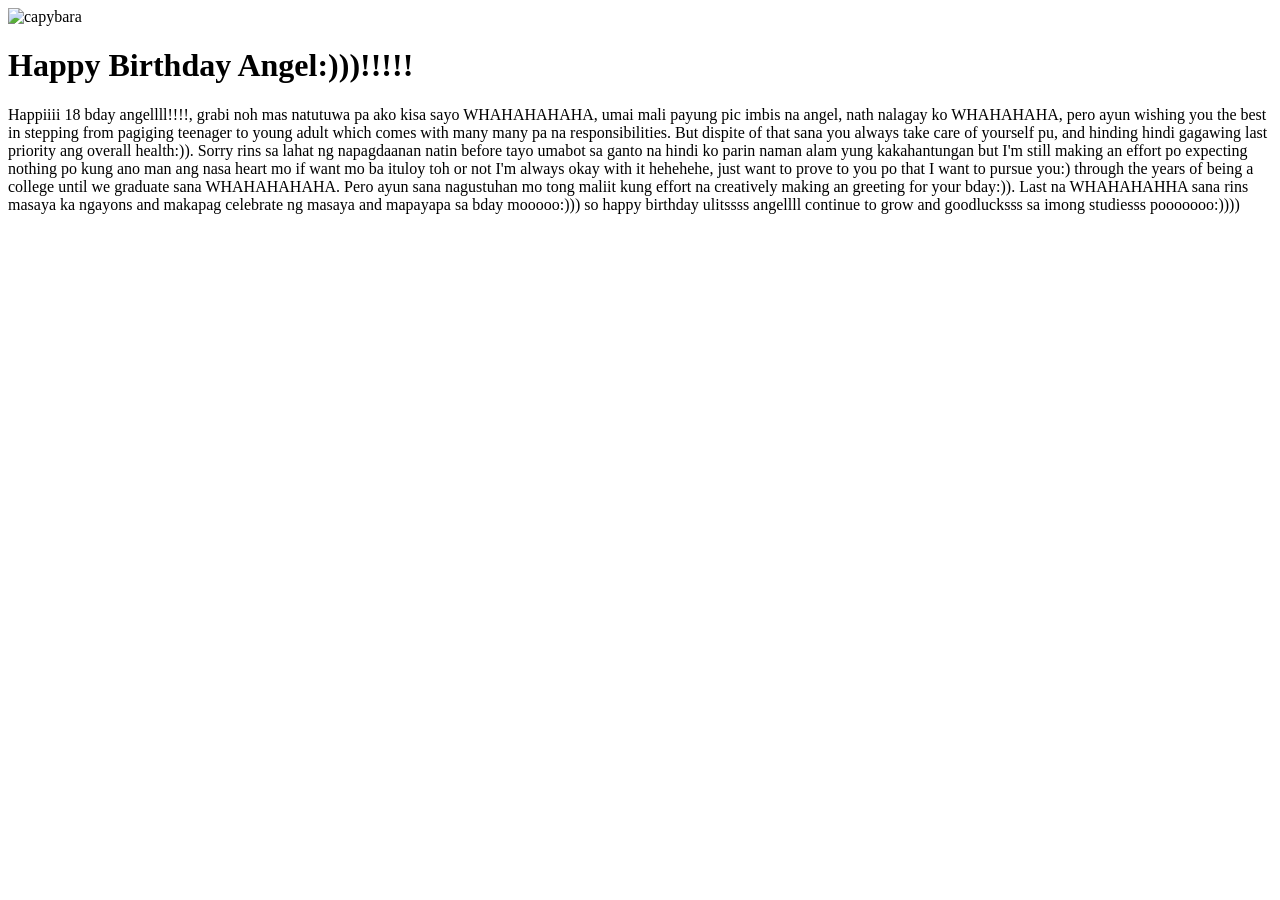
==== index.html @ 13e671af "Add index.html for birthday greeting Created a new HTML file for a birthday greeting." ====
<!DOCTYPE html>

<html>
    <head>
        <meta name="viewport" content="width=device-width, initial-scale=1">
        <title>Nath Ganda</title>
        <link rel="icon" type="image/jpg" href="images/natsu.jpg">
        <link href="style.css" rel="stylesheet" type="text/css">
    </head>
    <body>
        <img src="images/capy.png" alt="capybara" style="width:100%;height:100%">
        <h1> Happy Birthday Angel:)))!!!!!</h1>

        <p id="p1">
            Happiiii 18 bday angellll!!!!, grabi noh mas natutuwa pa ako kisa sayo WHAHAHAHAHA, umai        mali payung pic imbis na angel, nath nalagay ko WHAHAHAHA, pero ayun wishing you the best in    stepping from pagiging teenager to young adult which comes with many many pa na responsibilities.   But dispite of that sana you always take care of yourself pu, and hinding hindi         gagawing last priority ang overall health:)). Sorry rins sa lahat ng napagdaanan natin  before tayo umabot sa ganto na hindi ko parin naman alam yung kakahantungan but I'm still making an effort po expecting nothing po kung ano man ang nasa heart mo if want mo ba ituloy toh or not I'm always okay with it hehehehe, just want to prove to you po that I want to pursue you:) through the years of being a college until we graduate sana WHAHAHAHAHA. Pero ayun sana nagustuhan mo tong maliit kung effort na creatively making an greeting for your bday:)). Last na WHAHAHAHHA sana rins masaya ka ngayons and makapag celebrate ng masaya and mapayapa sa bday mooooo:))) so happy birthday ulitssss angellll continue to grow and goodlucksss sa imong studiesss pooooooo:))))

        </p>
    </body>
</html>
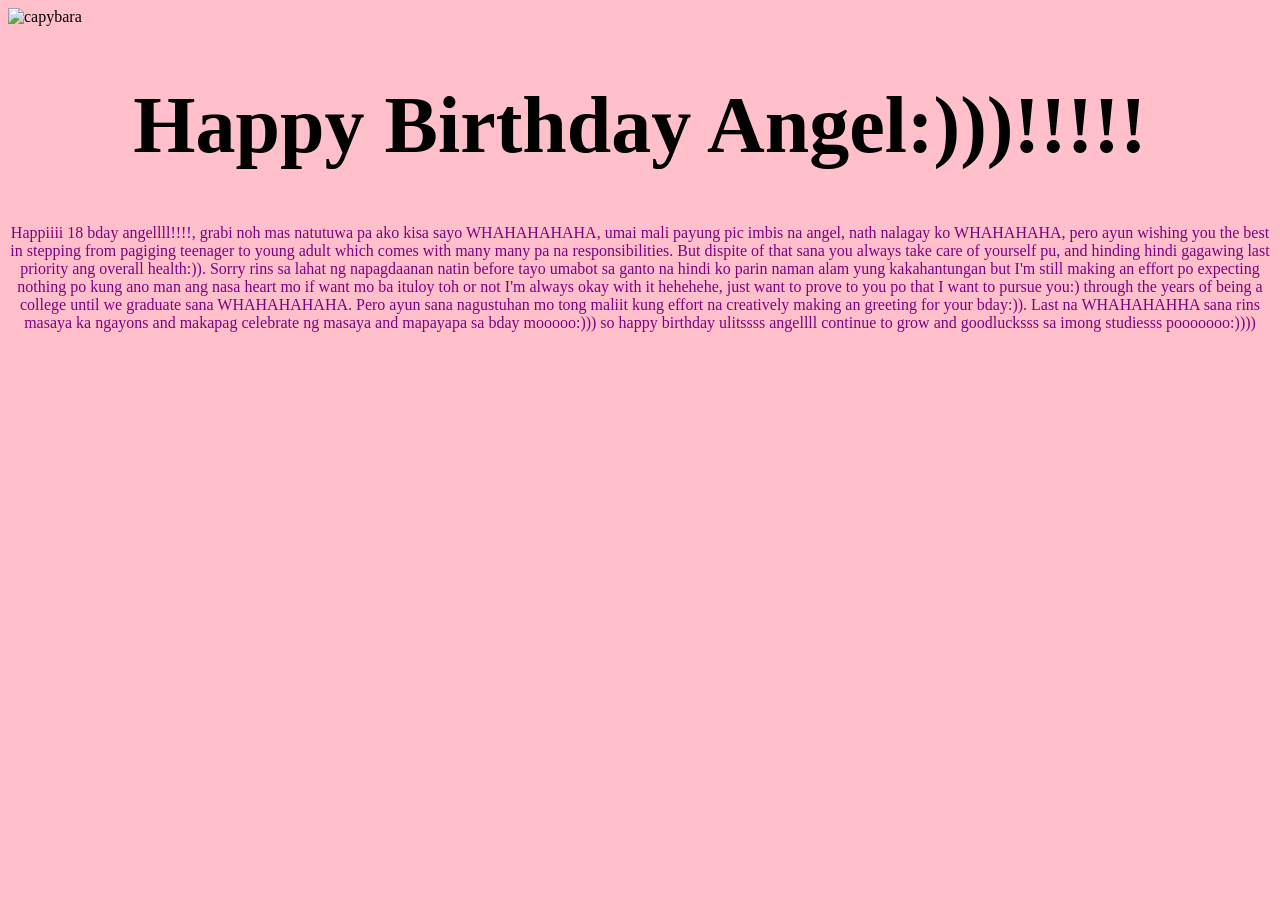
==== commit 1f9ab2c1: "Fix stylesheet link in index.html" ====
--- a/index.html
+++ b/index.html
@@ -5,7 +5,7 @@
         <meta name="viewport" content="width=device-width, initial-scale=1">
         <title>Nath Ganda</title>
         <link rel="icon" type="image/jpg" href="images/natsu.jpg">
-        <link href="style.css" rel="stylesheet" type="text/css">
+        <link href="style.css" rel="stylesheet">
     </head>
     <body>
         <img src="images/capy.png" alt="capybara" style="width:100%;height:100%">
--- a/style.css
+++ b/style.css
@@ -0,0 +1,11 @@
+body{
+    background-color:pink
+}
+
+h1{
+    font-size: 80px; text-align:center
+}
+
+#p1{
+    color: purple; text-align: center;
+}
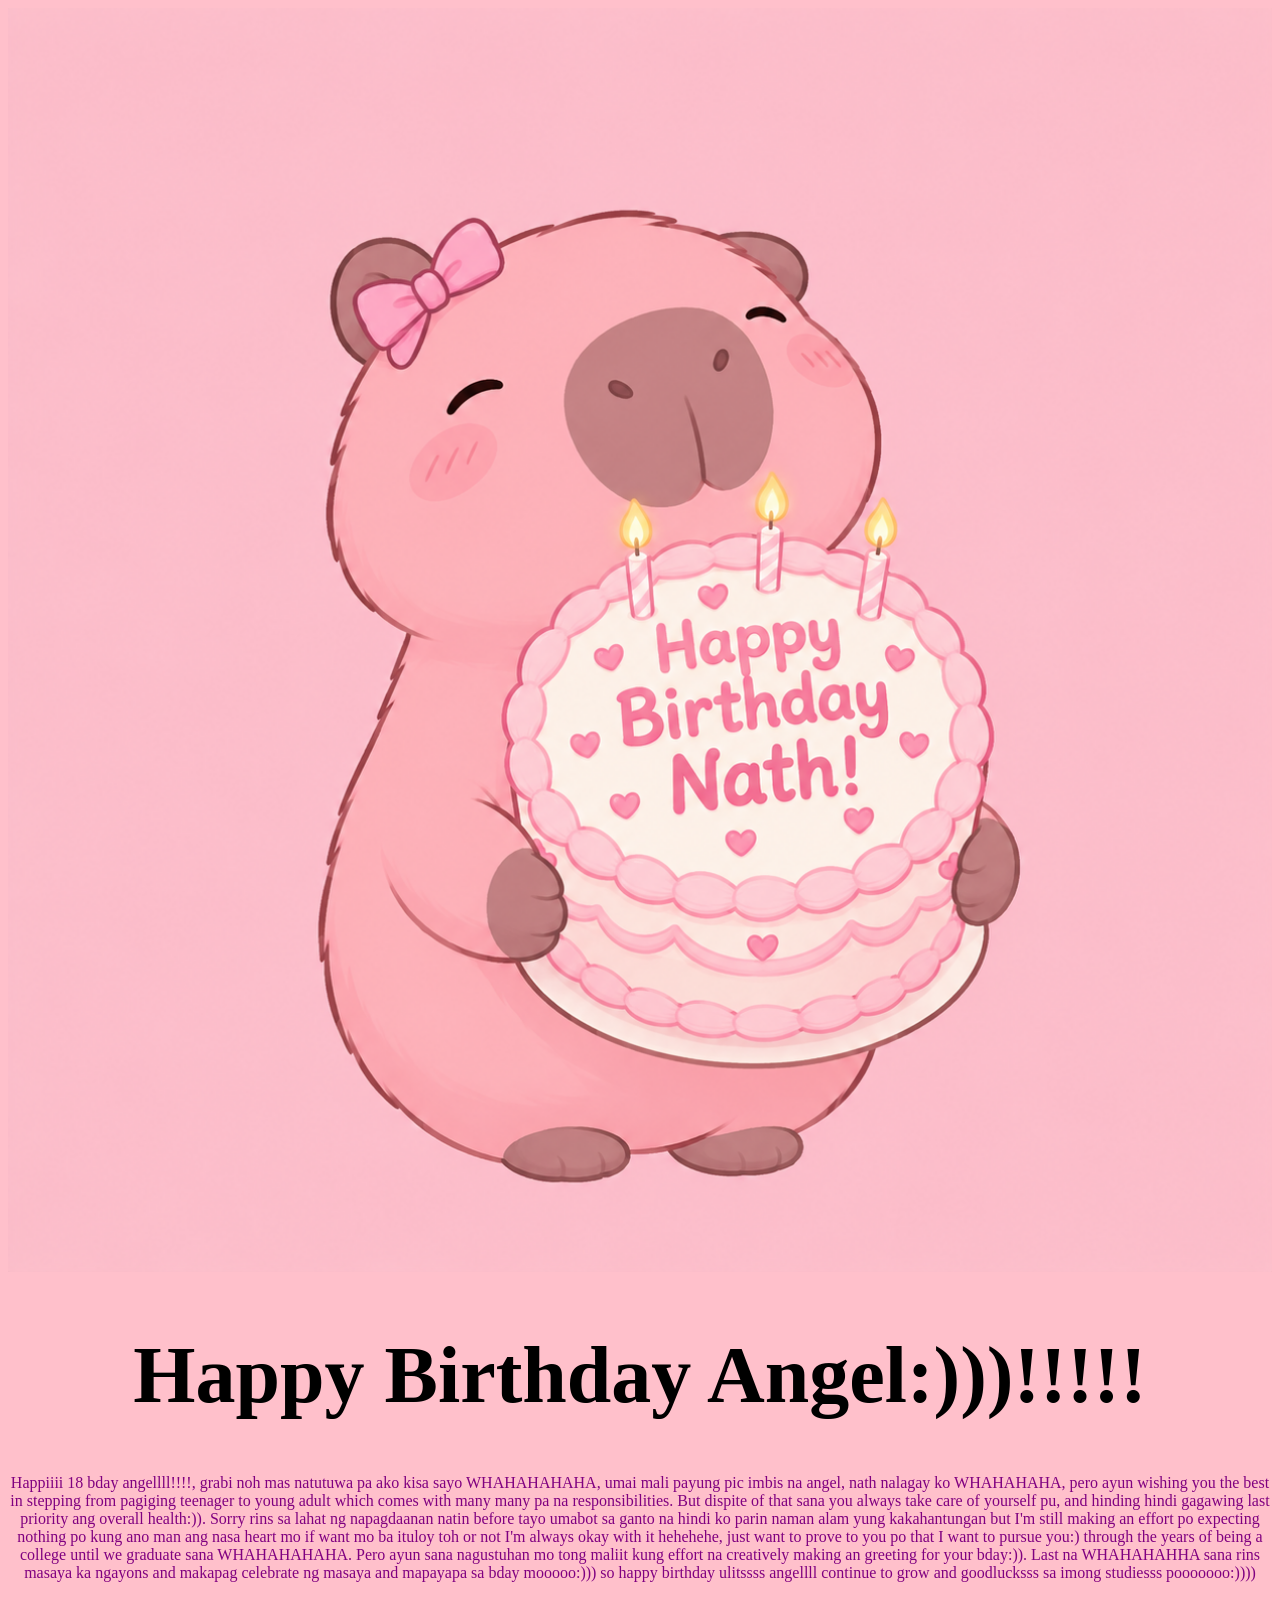
==== commit 7b82f358: "Fix image paths in index.html Updated image paths for favicon and main image in index.html." ====
--- a/index.html
+++ b/index.html
@@ -4,11 +4,11 @@
     <head>
         <meta name="viewport" content="width=device-width, initial-scale=1">
         <title>Nath Ganda</title>
-        <link rel="icon" type="image/jpg" href="images/natsu.jpg">
+        <link rel="icon" type="image/jpg" href="html + css projects/images/natsu.jpg">
         <link href="style.css" rel="stylesheet">
     </head>
     <body>
-        <img src="images/capy.png" alt="capybara" style="width:100%;height:100%">
+        <img src="html + css projects/images/capy.png" alt="Happy Birthday Angel" style="width:100%;height:100%">
         <h1> Happy Birthday Angel:)))!!!!!</h1>
 
         <p id="p1">
